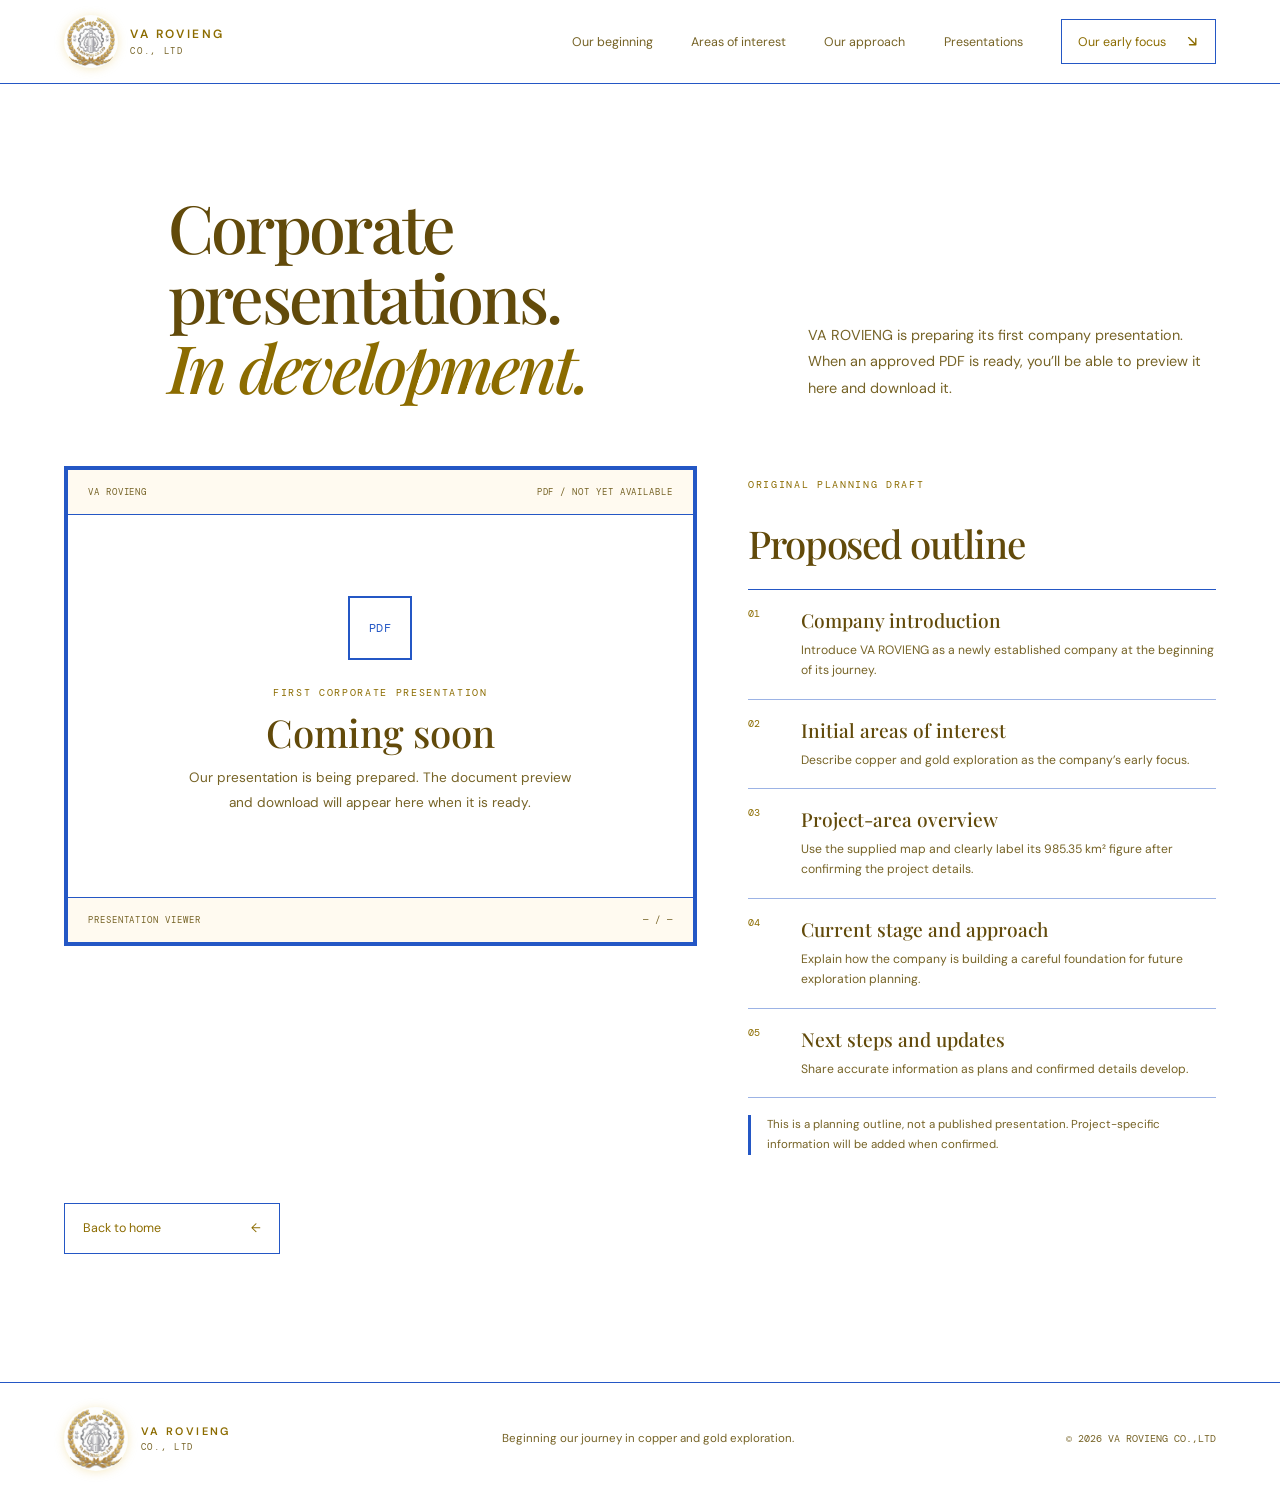
==== presentations.html @ f4a792e7 "Add files via upload" ====
<!doctype html>
<html lang="en">
  <head>
    <meta charset="UTF-8" />
    <meta name="viewport" content="width=device-width, initial-scale=1" />
    <meta
      name="description"
      content="VA ROVIENG is preparing its first corporate presentation. Explore the original draft outline and return for the PDF when it is ready."
    />
    <meta name="theme-color" content="#ffffff" />
    <meta name="apple-mobile-web-app-capable" content="yes" />
    <meta name="apple-mobile-web-app-title" content="VA ROVIENG" />
    <title>Corporate Presentations — VA ROVIENG</title>
    <link rel="manifest" href="manifest.webmanifest" />
    <link rel="apple-touch-icon" sizes="180x180" href="images/va-rovieng-icon-180.png" />
    <link rel="icon" type="image/png" sizes="48x48" href="images/va-rovieng-favicon-48.png" />
    <link rel="icon" type="image/png" sizes="192x192" href="images/va-rovieng-icon-192.png" />
    <link rel="preconnect" href="https://fonts.googleapis.com" />
    <link rel="preconnect" href="https://fonts.gstatic.com" crossorigin />
    <link
      href="https://fonts.googleapis.com/css2?family=DM+Mono:wght@400;500&family=DM+Sans:wght@400;500;600;700&family=Playfair+Display:wght@500;600&display=swap"
      rel="stylesheet"
    />
    <link rel="stylesheet" href="styles.css" />
    <script src="script.js" defer></script>
  </head>
  <body>
    <a class="skip-link" href="#main">Skip to content</a>

    <header class="site-header">
      <div class="brand">
        <button class="brand-logo-trigger" type="button" aria-label="View VA ROVIENG logo full size">
          <img class="brand-logo" src="images/va-rovieng-logo-cropped.png" alt="" />
        </button>
        <a class="brand-copy" href="index.html#top" aria-label="VA ROVIENG home">
          <strong>VA ROVIENG</strong>
          <span>CO., LTD</span>
        </a>
      </div>

      <button
        class="menu-toggle"
        type="button"
        aria-expanded="false"
        aria-controls="primary-nav"
        aria-label="Open navigation menu"
      >
        <span></span>
        <span></span>
      </button>

      <nav class="primary-nav" id="primary-nav" aria-label="Main navigation">
        <a href="index.html#overview">Our beginning</a>
        <a href="index.html#focus">Areas of interest</a>
        <a href="index.html#approach">Our approach</a>
        <a href="presentations.html" aria-current="page">Presentations</a>
        <a class="nav-cta" href="index.html#project">
          Our early focus
          <svg class="icon-arrow icon-arrow-down-right" viewBox="0 0 16 16" aria-hidden="true" focusable="false">
            <path d="M4 4 12 12M5 12H12V5" />
          </svg>
        </a>
      </nav>
    </header>

    <main id="main">
      <section class="presentation-page section-wrap" id="top" aria-labelledby="presentation-title">
        <div class="presentation-heading">
          <h1 id="presentation-title">Corporate presentations.<br /><em>In development.</em></h1>
          <p>
            VA ROVIENG is preparing its first company presentation. When an
            approved PDF is ready, you’ll be able to preview it here and
            download it.
          </p>
        </div>

        <div class="presentation-grid">
          <section class="presentation-viewer" aria-labelledby="viewer-title">
            <div class="presentation-viewer-bar">
              <span>VA ROVIENG</span>
              <span>PDF / Not yet available</span>
            </div>
            <div class="presentation-viewer-placeholder">
              <span class="presentation-file-icon" aria-hidden="true">PDF</span>
              <p class="eyebrow">First corporate presentation</p>
              <h2 id="viewer-title">Coming soon</h2>
              <p>
                Our presentation is being prepared. The document preview and
                download will appear here when it is ready.
              </p>
            </div>
            <div class="presentation-viewer-footer" aria-hidden="true">
              <span>Presentation viewer</span>
              <span>— / —</span>
            </div>
          </section>

          <section class="presentation-outline" aria-labelledby="outline-title">
            <p class="eyebrow">Original planning draft</p>
            <h2 id="outline-title">Proposed outline</h2>
            <ol class="presentation-outline-list">
              <li>
                <span aria-hidden="true">01</span>
                <div>
                  <h3>Company introduction</h3>
                  <p>Introduce VA ROVIENG as a newly established company at the beginning of its journey.</p>
                </div>
              </li>
              <li>
                <span aria-hidden="true">02</span>
                <div>
                  <h3>Initial areas of interest</h3>
                  <p>Describe copper and gold exploration as the company’s early focus.</p>
                </div>
              </li>
              <li>
                <span aria-hidden="true">03</span>
                <div>
                  <h3>Project-area overview</h3>
                  <p>Use the supplied map and clearly label its 985.35 km² figure after confirming the project details.</p>
                </div>
              </li>
              <li>
                <span aria-hidden="true">04</span>
                <div>
                  <h3>Current stage and approach</h3>
                  <p>Explain how the company is building a careful foundation for future exploration planning.</p>
                </div>
              </li>
              <li>
                <span aria-hidden="true">05</span>
                <div>
                  <h3>Next steps and updates</h3>
                  <p>Share accurate information as plans and confirmed details develop.</p>
                </div>
              </li>
            </ol>
            <p class="presentation-outline-note">
              This is a planning outline, not a published presentation. Project-specific information will be added when confirmed.
            </p>
          </section>
        </div>

        <a class="button button-outline presentation-back-link" href="index.html#top">
          Back to home <span aria-hidden="true">←</span>
        </a>
      </section>
    </main>

    <dialog class="photo-dialog" aria-labelledby="photo-dialog-caption">
      <button class="photo-dialog-close" type="button" aria-label="Close photo viewer">×</button>
      <figure>
        <img id="photo-dialog-image" alt="" />
        <figcaption id="photo-dialog-caption"></figcaption>
      </figure>
    </dialog>

    <footer class="site-footer">
      <div class="brand footer-brand">
        <button class="brand-logo-trigger" type="button" aria-label="View VA ROVIENG logo full size">
          <img class="brand-logo" src="images/va-rovieng-logo-cropped.png" alt="" />
        </button>
        <a class="brand-copy" href="index.html#top" aria-label="VA ROVIENG home">
          <strong>VA ROVIENG</strong>
          <span>CO., LTD</span>
        </a>
      </div>
      <p>Beginning our journey in copper and gold exploration.</p>
      <span class="footer-copy">© <span id="current-year"></span> VA ROVIENG CO.,LTD</span>
    </footer>
  </body>
</html>
---- styles.css ----
:root {
  color-scheme: light;
  --ink: #ffffff;
  --ink-soft: #fffaf0;
  --panel: #fffdf7;
  --blue: #2457c5;
  --line: var(--blue);
  --muted: #766326;
  --paper: #624a0a;
  --gold: #d6ad16;
  --gold-hover: #edc83b;
  --gold-text: #8c6c00;
  --gold-deep: #4f3a00;
  --gold-light: var(--gold-text);
  --serif: "Playfair Display", Georgia, serif;
  --sans: "DM Sans", Arial, sans-serif;
  --mono: "DM Mono", monospace;
}

* {
  box-sizing: border-box;
}

html {
  scroll-behavior: smooth;
  scroll-padding-top: 6rem;
}

body {
  margin: 0;
  background: var(--ink);
  color: var(--paper);
  font-family: var(--sans);
  -webkit-font-smoothing: antialiased;
}

body.menu-open {
  overflow: hidden;
}

a {
  color: inherit;
  text-decoration: none;
}

.icon-arrow {
  display: block;
  width: 0.9rem;
  height: 0.9rem;
  flex: none;
  fill: none;
  stroke: currentColor;
  stroke-linecap: round;
  stroke-linejoin: round;
  stroke-width: 1.5;
}

button {
  font: inherit;
}

.skip-link {
  position: fixed;
  z-index: 20;
  top: 0.75rem;
  left: 0.75rem;
  padding: 0.75rem 1rem;
  transform: translateY(-160%);
  background: var(--gold);
  color: var(--gold-deep);
}

.skip-link:focus {
  transform: translateY(0);
}

.site-header {
  position: absolute;
  z-index: 10;
  inset: 0 0 auto;
  display: flex;
  min-height: 5.25rem;
  align-items: center;
  justify-content: space-between;
  padding: 0 5vw;
  border-bottom: 1px solid var(--line);
  background: rgba(255, 255, 255, 0.84);
}

.brand {
  display: inline-flex;
  align-items: center;
  gap: 0.8rem;
}

.brand-logo-trigger {
  display: grid;
  flex: none;
  min-width: 2.75rem;
  min-height: 2.75rem;
  place-items: center;
  padding: 0;
  border: 0;
  background: transparent;
  cursor: zoom-in;
  line-height: 0;
}

.brand-logo-trigger:focus-visible {
  outline: 1px solid var(--blue);
  outline-offset: 3px;
}

.brand-logo {
  display: block;
  width: 3.35rem;
  height: 3.35rem;
  flex: none;
  border-radius: 50%;
  object-fit: contain;
  filter: drop-shadow(0 1px 5px rgba(214, 173, 22, 0.25));
  transition: transform 220ms cubic-bezier(0.2, 0.8, 0.2, 1), filter 220ms ease;
}

.brand-logo-trigger:focus-visible .brand-logo {
  transform: translateY(-0.25rem) scale(1.1);
  filter: drop-shadow(0 6px 12px rgba(214, 173, 22, 0.35)) brightness(1.05);
}

.brand-logo-trigger:active .brand-logo {
  transform: translateY(0) scale(0.97);
}

.brand-copy {
  display: grid;
  gap: 0.15rem;
  letter-spacing: 0.15em;
  text-shadow: 0 1px 4px rgba(255, 255, 255, 0.9);
  transition: color 180ms ease;
}

.brand-copy:focus-visible {
  color: var(--gold-text);
}

.brand-copy strong {
  display: inline-block;
  color: var(--gold-text);
  font-size: 0.75rem;
  font-weight: 600;
}

.site-header .brand-copy strong {
  transform-origin: left center;
  transition: transform 180ms ease, text-shadow 180ms ease;
}

.site-header .brand-copy:focus-visible strong {
  transform: translateY(-4px) scale(1.08);
  text-shadow: 0 2px 8px rgba(214, 173, 22, 0.55);
}

.brand-copy > span {
  color: var(--muted);
  font-family: var(--mono);
  font-size: 0.58rem;
  letter-spacing: 0.18em;
}

.primary-nav {
  display: flex;
  align-items: center;
  gap: clamp(1.25rem, 3vw, 3rem);
  color: var(--muted);
  font-size: 0.78rem;
  text-shadow: 0 1px 4px rgba(255, 255, 255, 0.9);
}

.primary-nav > a:not(.nav-cta) {
  transition: color 180ms ease;
}

.primary-nav > a:not(.nav-cta):focus-visible {
  color: var(--gold-text);
}

.nav-cta {
  display: inline-flex;
  align-items: center;
  gap: 1.15rem;
  padding: 0.82rem 1rem;
  border: 1px solid var(--blue);
  color: var(--gold-light);
  transition: background 180ms ease, color 180ms ease;
}

.nav-cta:focus-visible {
  background: var(--gold);
  color: var(--gold-deep);
}

.menu-toggle {
  display: none;
}

.hero {
  position: relative;
  isolation: isolate;
  display: flex;
  min-height: 100vh;
  min-height: min(52rem, 100vh);
  min-height: min(52rem, 100svh);
  align-items: center;
  overflow: hidden;
  padding: 9rem 11vw 7rem;
  background: var(--ink);
}

.hero-slides {
  position: absolute;
  z-index: 0;
  inset: 0;
}

.hero-photo-trigger {
  display: block;
  width: 100%;
  height: 100%;
  padding: 0;
  border: 0;
  background: transparent;
  color: inherit;
  cursor: zoom-in;
  font: inherit;
  text-align: inherit;
}

.photo-viewer-hint {
  position: absolute;
  top: 6.6rem;
  right: 5vw;
  display: inline-flex;
  align-items: center;
  gap: 0.9rem;
  padding: 0.7rem 0.85rem;
  border: 1px solid var(--blue);
  background: rgba(255, 255, 255, 0.88);
  color: var(--paper);
  font-size: 0.68rem;
  backdrop-filter: blur(8px);
}

.photo-viewer-hint .icon-arrow {
  color: var(--gold-text);
}

.hero-slide {
  position: absolute;
  inset: 0;
  width: 100%;
  height: 100%;
  object-fit: cover;
  object-position: center 52%;
  filter: brightness(0.76);
  opacity: 0;
  transition: opacity 1.2s ease;
}

.hero-slide.is-active {
  opacity: 1;
}

.hero::before {
  display: none;
}

.hero::after {
  position: absolute;
  z-index: 3;
  right: -5vw;
  bottom: -5.2rem;
  left: -5vw;
  height: 6rem;
  transform: rotate(-1.6deg);
  background: var(--gold);
  content: "";
}

.hero-content,
.hero-caption {
  position: relative;
  z-index: 2;
}

.hero-content {
  max-width: 46rem;
}

.photo-dialog {
  max-width: calc(100vw - 2rem);
  max-height: calc(100vh - 2rem);
  max-height: calc(100dvh - 2rem);
  margin: auto;
  padding: 3.5rem 1rem 1rem;
  overflow: auto;
  border: 1px solid var(--line);
  background: var(--ink);
  color: var(--paper);
}

.photo-dialog::backdrop {
  background: rgba(255, 255, 255, 0.92);
  backdrop-filter: blur(8px);
}

.photo-dialog figure {
  display: grid;
  justify-items: center;
  gap: 0.8rem;
  margin: 0;
}

.photo-dialog img {
  display: block;
  width: auto;
  height: auto;
  max-width: min(86vw, 75rem);
  max-height: calc(100vh - 8rem);
  max-height: calc(100dvh - 8rem);
  object-fit: contain;
}

.photo-dialog figcaption {
  color: var(--muted);
  font-size: 0.78rem;
  text-align: center;
}

.photo-dialog-close {
  position: absolute;
  top: 0.6rem;
  right: 0.6rem;
  display: grid;
  width: 2.75rem;
  height: 2.75rem;
  place-items: center;
  border: 1px solid var(--line);
  background: var(--panel);
  color: var(--paper);
  cursor: pointer;
  font-size: 1.4rem;
}

.photo-dialog-close:focus-visible {
  border-color: var(--blue);
  color: var(--gold-text);
}

.eyebrow,
.data-label {
  color: var(--gold-text);
  font-family: var(--mono);
  font-size: 0.65rem;
  letter-spacing: 0.16em;
  text-transform: uppercase;
}

.eyebrow {
  display: inline-flex;
  align-items: center;
  gap: 0.75rem;
}

h1,
h2,
h3,
p {
  margin-top: 0;
}

.hero h1 {
  margin: 0 0 1.35rem;
  font-family: var(--serif);
  font-size: clamp(3.55rem, 7vw, 7.25rem);
  font-weight: 500;
  letter-spacing: -0.055em;
  line-height: 0.99;
}

h1 em,
h2 em {
  color: var(--gold-text);
  font-weight: 500;
}

.hero-summary {
  max-width: 27rem;
  margin-bottom: 2rem;
  color: var(--muted);
  font-size: 0.98rem;
  line-height: 1.8;
}

.button {
  display: inline-flex;
  min-height: 3.2rem;
  align-items: center;
  justify-content: space-between;
  gap: 2.4rem;
  padding: 0.9rem 1.15rem;
  font-size: 0.78rem;
  transition: background 180ms ease, color 180ms ease, border-color 180ms ease;
}

.button-gold {
  background: var(--gold);
  color: var(--gold-deep);
}

.button-gold:focus-visible {
  background: var(--gold-hover);
}

.hero-caption {
  position: absolute;
  right: 5vw;
  bottom: 6rem;
  display: flex;
  align-items: center;
  gap: 0.85rem;
  padding: 0.55rem 0.75rem;
  border: 1px solid var(--blue);
  background: rgba(255, 255, 255, 0.6);
  color: var(--paper);
  font-size: 0.73rem;
}

.caption-rule {
  width: 2.6rem;
  height: 1px;
  background: var(--gold);
}

.project-strip {
  position: relative;
  z-index: 4;
  display: grid;
  grid-template-columns: 1.05fr repeat(3, 1fr);
  margin: -1px 5vw 0;
  border: 1px solid rgba(36, 87, 197, 0.45);
}

.strip-heading,
.strip-item {
  display: flex;
  min-height: 7.4rem;
  flex-direction: column;
  justify-content: center;
  gap: 0.8rem;
  padding: 1.25rem 2rem;
  border-right: 1px solid rgba(36, 87, 197, 0.45);
}

.strip-heading {
  padding-left: 1.5rem;
}

.strip-heading .eyebrow {
  font-size: 0.6rem;
}

.strip-note {
  color: var(--muted);
  font-size: 0.75rem;
}

.strip-item:last-child {
  border-right: 0;
}

.data-label {
  color: var(--muted);
  font-size: 0.57rem;
}

.strip-item strong {
  font-size: clamp(0.82rem, 1.2vw, 1.05rem);
  font-weight: 500;
}

.strip-item i {
  color: var(--gold-text);
  font-style: normal;
}

.section-wrap {
  width: min(100% - 10vw, 82rem);
  margin-inline: auto;
}

.overview {
  padding-top: 9rem;
  padding-bottom: 9rem;
}

.overview-grid,
.approach-grid {
  display: grid;
  grid-template-columns: 1.05fr 0.8fr;
  gap: 10%;
  align-items: start;
  margin: 0 0 4.5rem 9%;
}

.overview h2,
.focus-heading h2,
.approach h2 {
  margin-bottom: 0;
  font-family: var(--serif);
  font-size: clamp(2.4rem, 4.2vw, 4.15rem);
  font-weight: 500;
  letter-spacing: -0.035em;
  line-height: 1.15;
}

.overview-copy {
  max-width: 32rem;
  padding-top: 0.45rem;
}

.overview-copy p,
.approach-copy p,
.focus-heading > p {
  color: var(--muted);
  font-size: 0.9rem;
  line-height: 1.85;
}

.overview-copy .lead {
  color: var(--paper);
  font-family: var(--serif);
  font-size: 1.38rem;
  line-height: 1.55;
}

.text-link {
  display: inline-flex;
  align-items: center;
  gap: 1rem;
  margin-top: 0.8rem;
  padding-bottom: 0.55rem;
  border-bottom: 1px solid var(--blue);
  color: var(--gold-light);
  font-size: 0.78rem;
}

.text-link:focus-visible {
  border-color: var(--blue);
}

.overview-visual {
  position: relative;
  overflow: hidden;
  margin: 0;
  border: 0;
  background: var(--panel);
}

.project-map {
  display: block;
  width: 100%;
  height: auto;
}

.map-area-label {
  display: flex;
  align-items: center;
  justify-content: space-between;
  gap: 1rem;
  padding: 0.7rem 0.9rem;
  border: 0;
  background: var(--ink-soft);
}

.map-area-label span {
  color: var(--muted);
  font-family: var(--mono);
  font-size: 0.57rem;
  letter-spacing: 0.12em;
  text-transform: uppercase;
}

.map-area-label strong {
  color: var(--gold-text);
  font-size: clamp(0.9rem, 1.5vw, 1.15rem);
  font-weight: 600;
}

.focus-section {
  position: relative;
  overflow: hidden;
  padding: 7.5rem 0 8.5rem;
  background: var(--ink-soft);
  color: var(--paper);
}

.focus-section::before {
  position: absolute;
  top: -9rem;
  right: -9rem;
  width: 33rem;
  aspect-ratio: 1;
  border: 1px solid var(--blue);
  border-radius: 50%;
  box-shadow: 0 0 0 3rem rgba(36, 87, 197, 0.035), 0 0 0 6rem rgba(36, 87, 197, 0.02);
  content: "";
}

.focus-heading {
  display: flex;
  align-items: end;
  justify-content: space-between;
  gap: 3rem;
  margin: 0 0 3.5rem 9%;
}

.focus-heading h2,
.approach h2 {
  flex: 1;
}

.focus-heading h2 em {
  color: var(--gold-text);
}

.focus-heading > p {
  max-width: 22rem;
  margin-bottom: 0.45rem;
  color: var(--muted);
}

.metal-grid {
  display: grid;
  grid-template-columns: 1fr 1fr;
  gap: 1rem;
  margin-left: 9%;
}

.metal-card {
  position: relative;
  display: grid;
  min-height: 15rem;
  grid-template-columns: 5.5rem 1fr;
  align-items: center;
  gap: 1.25rem;
  padding: 2rem;
  border: 1px solid var(--blue);
  background: rgba(255, 255, 255, 0.82);
  transition: transform 200ms ease, background 200ms ease;
}

.metal-symbol {
  display: grid;
  width: 5rem;
  height: 5rem;
  place-items: center;
  border: 1px solid var(--blue);
  border-radius: 50%;
  font-family: var(--serif);
  font-size: 1.6rem;
}

.metal-photo-trigger {
  position: relative;
  display: block;
  width: 5rem;
  height: 5rem;
  flex: none;
  padding: 0;
  border: 0;
  border-radius: 50%;
  background: transparent;
  color: inherit;
  cursor: zoom-in;
  line-height: 0;
}

.metal-photo-trigger:focus-visible {
  outline: 2px solid var(--blue);
  outline-offset: 4px;
}

.metal-photo {
  position: relative;
  object-fit: cover;
  transform-origin: center;
  transition: transform 180ms ease, box-shadow 180ms ease;
}

.metal-photo-trigger:focus-visible .metal-photo {
  z-index: 1;
  transform: translateY(-5px) scale(1.12);
  box-shadow: 0 6px 16px rgba(214, 173, 22, 0.4);
}

.metal-photo-zoom {
  position: absolute;
  z-index: 2;
  right: -0.15rem;
  bottom: -0.15rem;
  display: grid;
  width: 1.4rem;
  height: 1.4rem;
  place-items: center;
  border: 1px solid var(--blue);
  border-radius: 50%;
  background: var(--ink);
  color: var(--blue);
  font-size: 0.75rem;
  line-height: 1;
}

.metal-photo-zoom .icon-arrow {
  width: 0.75rem;
  height: 0.75rem;
}

.metal-gold .metal-symbol {
  border-color: var(--blue);
  color: var(--gold-text);
}

.metal-card .data-label {
  color: var(--muted);
}

.metal-card h3 {
  margin: 0.55rem 0 0.35rem;
  font-family: var(--serif);
  font-size: 2rem;
  font-weight: 500;
}

.metal-card p {
  margin-bottom: 0;
  color: var(--muted);
  font-size: 0.8rem;
}

.approach {
  padding-top: 8rem;
  padding-bottom: 9rem;
}

.approach-grid {
  margin-bottom: 0;
}

.approach-copy {
  max-width: 32rem;
}

.approach-note {
  display: flex;
  align-items: center;
  gap: 0.9rem;
  margin-top: 2rem;
  padding-top: 1.2rem;
  border-top: 1px solid var(--line);
  color: var(--paper);
  font-size: 0.78rem;
}

.note-icon {
  display: grid;
  width: 2rem;
  height: 2rem;
  place-items: center;
  border: 1px solid var(--blue);
  border-radius: 50%;
  color: var(--gold-text);
}

.presentation-page {
  padding-top: 9rem;
  padding-bottom: 8rem;
}

.presentation-heading {
  display: grid;
  grid-template-columns: 1.05fr 0.8fr;
  align-items: end;
  gap: 10%;
  margin: 3rem 0 4rem 9%;
}

.presentation-heading h1 {
  margin-bottom: 0;
  font-family: var(--serif);
  font-size: clamp(2.8rem, 5.2vw, 5rem);
  font-weight: 500;
  letter-spacing: -0.04em;
  line-height: 1.05;
}

.presentation-heading > p {
  max-width: 32rem;
  margin-bottom: 0;
  color: var(--muted);
  font-size: 0.9rem;
  line-height: 1.85;
}

.presentation-grid {
  display: grid;
  grid-template-columns: minmax(0, 1.15fr) minmax(17rem, 0.85fr);
  align-items: start;
  gap: clamp(2rem, 4vw, 4rem);
}

.presentation-viewer {
  display: flex;
  min-height: 30rem;
  flex-direction: column;
  margin: 0;
  border: 4px solid var(--blue);
  background: var(--ink-soft);
}

.presentation-viewer-bar,
.presentation-viewer-footer {
  display: flex;
  justify-content: space-between;
  gap: 1rem;
  padding: 1rem 1.25rem;
  color: var(--muted);
  font-family: var(--mono);
  font-size: 0.58rem;
  letter-spacing: 0.1em;
  text-transform: uppercase;
}

.presentation-viewer-bar {
  border-bottom: 1px solid var(--blue);
}

.presentation-viewer-footer {
  border-top: 1px solid var(--blue);
}

.presentation-viewer-placeholder {
  display: grid;
  flex: 1;
  align-content: center;
  justify-items: center;
  padding: 3rem 2rem;
  background: var(--ink);
  text-align: center;
}

.presentation-file-icon {
  display: grid;
  width: 4rem;
  height: 4rem;
  place-items: center;
  margin-bottom: 1.6rem;
  border: 2px solid var(--blue);
  color: var(--blue);
  font-family: var(--mono);
  font-size: 0.75rem;
  letter-spacing: 0.08em;
}

.presentation-viewer-placeholder .eyebrow {
  margin-bottom: 0.8rem;
}

.presentation-viewer-placeholder h2 {
  margin-bottom: 0.8rem;
  font-family: var(--serif);
  font-size: clamp(2.2rem, 3vw, 3rem);
  font-weight: 500;
  line-height: 1.1;
}

.presentation-viewer-placeholder > p:last-child {
  max-width: 24rem;
  margin-bottom: 0;
  color: var(--muted);
  font-size: 0.85rem;
  line-height: 1.8;
}

.presentation-outline {
  padding-top: 0.4rem;
}

.presentation-outline > h2 {
  margin: 1rem 0 1.2rem;
  font-family: var(--serif);
  font-size: clamp(1.9rem, 3vw, 2.7rem);
  font-weight: 500;
  letter-spacing: -0.03em;
}

.presentation-outline-list {
  margin: 0;
  padding: 0;
  border-top: 1px solid var(--line);
  list-style: none;
}

.presentation-outline-list li {
  display: grid;
  grid-template-columns: 2.3rem 1fr;
  gap: 1rem;
  padding: 1.1rem 0;
  border-bottom: 1px solid rgba(36, 87, 197, 0.45);
}

.presentation-outline-list li > span {
  color: var(--gold-text);
  font-family: var(--mono);
  font-size: 0.65rem;
}

.presentation-outline-list h3 {
  margin: 0 0 0.4rem;
  font-family: var(--serif);
  font-size: 1.2rem;
  font-weight: 500;
}

.presentation-outline-list p {
  margin: 0;
  color: var(--muted);
  font-size: 0.76rem;
  line-height: 1.7;
}

.presentation-outline-note {
  margin: 1.1rem 0 0;
  padding-left: 1rem;
  border-left: 3px solid var(--blue);
  color: var(--muted);
  font-size: 0.72rem;
  line-height: 1.7;
}

.presentation-back-link {
  margin-top: 3rem;
}

.closing {
  position: relative;
  display: flex;
  min-height: 27rem;
  align-items: center;
  overflow: hidden;
  padding: 5rem 11vw;
  background: var(--ink-soft);
}

.closing::before {
  position: absolute;
  inset: 0;
  background: linear-gradient(90deg, rgba(255, 255, 255, 0.4), #fffaf0 78%);
  content: "";
}

.closing-pattern {
  position: absolute;
  top: -30%;
  left: -6%;
  width: 57%;
  height: 155%;
  border: 1px solid var(--blue);
  border-radius: 50%;
  background: repeating-radial-gradient(ellipse at 52% 50%, transparent 0 23px, rgba(36, 87, 197, 0.14) 24px, transparent 25px 42px);
}

.closing-content {
  position: relative;
  z-index: 1;
}

.closing h2 {
  margin: 1.3rem 0 1.7rem;
  font-family: var(--serif);
  font-size: clamp(2.8rem, 5vw, 5rem);
  font-weight: 500;
  letter-spacing: -0.04em;
  line-height: 1.05;
}

.closing h2 em {
  color: var(--gold-text);
}

.button-outline {
  min-width: 13.5rem;
  border: 1px solid var(--blue);
  color: var(--gold-light);
}

.button-outline:focus-visible {
  background: var(--gold);
  color: var(--gold-deep);
}

.closing-side-label {
  position: absolute;
  right: 5vw;
  bottom: 2.5rem;
  color: var(--muted);
  font-family: var(--mono);
  font-size: 0.58rem;
  letter-spacing: 0.12em;
  writing-mode: vertical-rl;
}

.site-footer {
  display: flex;
  min-height: 7rem;
  align-items: center;
  justify-content: space-between;
  gap: 1.5rem;
  padding: 1.5rem 5vw;
  border-top: 1px solid var(--line);
}

.footer-brand .brand-logo {
  width: 4rem;
  height: 4rem;
}

.footer-brand .brand-copy strong {
  font-size: 0.68rem;
}

.site-footer p,
.footer-copy {
  margin: 0;
  color: var(--muted);
  font-size: 0.72rem;
}

.footer-copy {
  font-family: var(--mono);
  font-size: 0.62rem;
}

@media (max-width: 900px) {
  .site-header {
    min-height: 4.6rem;
    padding-inline: 5vw;
  }

  .brand-logo {
    width: 3rem;
    height: 3rem;
  }

  .menu-toggle {
    position: relative;
    z-index: 2;
    display: grid;
    width: 2.8rem;
    height: 2.8rem;
    align-content: center;
    justify-items: center;
    gap: 0.4rem;
    border: 1px solid var(--line);
    background: transparent;
    color: var(--paper);
    cursor: pointer;
  }

  .menu-toggle span {
    width: 1rem;
    height: 1px;
    background: currentColor;
    transition: transform 180ms ease;
  }

  .menu-toggle[aria-expanded="true"] span:first-child {
    transform: translateY(0.22rem) rotate(45deg);
  }

  .menu-toggle[aria-expanded="true"] span:last-child {
    transform: translateY(-0.22rem) rotate(-45deg);
  }

  .primary-nav {
    position: fixed;
    inset: 0;
    display: flex;
    align-items: stretch;
    justify-content: center;
    flex-direction: column;
    gap: 0;
    padding: 6rem 9vw 3rem;
    background: rgba(255, 255, 255, 0.98);
    font-family: var(--serif);
    font-size: 1.8rem;
    opacity: 0;
    pointer-events: none;
    transform: translateY(-0.5rem);
    visibility: hidden;
    transition: opacity 180ms ease, transform 180ms ease, visibility 180ms ease;
  }

  .primary-nav.is-open {
    opacity: 1;
    pointer-events: auto;
    transform: translateY(0);
    visibility: visible;
  }

  .primary-nav > a:not(.nav-cta) {
    padding: 1rem 0;
    border-bottom: 1px solid var(--line);
  }

  .nav-cta {
    align-self: flex-start;
    margin-top: 2rem;
    font-family: var(--sans);
    font-size: 0.82rem;
  }

  .hero {
    min-height: 47rem;
    flex-direction: column;
    align-items: flex-start;
    padding: 8rem 8vw 6rem;
  }

  .hero-content {
    width: 100%;
  }

  .photo-viewer-hint {
    top: 5.7rem;
    right: 8vw;
  }

  .hero h1 {
    font-size: clamp(3.35rem, 10vw, 5.5rem);
  }

  .hero-caption {
    position: relative;
    right: auto;
    bottom: auto;
    left: auto;
    max-width: 100%;
    margin-top: 2rem;
  }

  .project-strip {
    grid-template-columns: repeat(3, 1fr);
    margin-inline: 0;
  }

  .strip-heading {
    display: none;
  }

  .strip-item {
    min-height: 6.4rem;
    padding: 1rem 1.2rem;
  }

  .section-wrap {
    width: 84%;
  }

  .overview,
  .approach {
    padding-block: 6rem;
  }

  .overview-grid,
  .approach-grid {
    grid-template-columns: 1fr;
    gap: 2rem;
    margin-left: 0;
  }

  .presentation-heading,
  .presentation-grid {
    grid-template-columns: 1fr;
    gap: 2rem;
  }

  .presentation-heading {
    margin-left: 0;
  }

  .presentation-viewer {
    min-height: 26rem;
  }

  .overview-grid {
    margin-bottom: 3rem;
  }

  .overview-copy,
  .approach-copy {
    max-width: 38rem;
  }

  .focus-section {
    padding-block: 6rem;
  }

  .focus-heading {
    align-items: flex-start;
    flex-direction: column;
    gap: 1.3rem;
    margin-left: 0;
  }

  .focus-heading > p {
    max-width: 32rem;
  }

  .metal-grid {
    margin-left: 0;
  }

  .metal-card {
    grid-template-columns: 1fr;
    gap: 1.2rem;
    padding: 1.5rem;
  }
}

@media (max-width: 520px) {
  .brand-logo {
    width: 2.65rem;
    height: 2.65rem;
  }

  .brand-copy {
    gap: 0.12rem;
  }

  .brand-copy strong {
    font-size: 0.68rem;
  }

  .hero {
    min-height: 44rem;
    padding-inline: 7vw;
  }

  .photo-dialog {
    padding: 3.25rem 0.75rem 0.75rem;
  }

  .hero h1 {
    font-size: clamp(3.1rem, 14vw, 4.2rem);
  }

  .hero-summary {
    max-width: 22rem;
    font-size: 0.9rem;
  }

  .hero-caption {
    max-width: 80%;
    font-size: 0.65rem;
  }

  .project-strip {
    grid-template-columns: 1fr;
    padding: 0 7vw;
  }

  .strip-item {
    min-height: 5.2rem;
    padding-inline: 0;
    border-right: 0;
    border-bottom: 1px solid var(--line);
  }

  .strip-item:last-child {
    border-bottom: 0;
  }

  .section-wrap {
    width: 86%;
  }

  .overview h2,
  .focus-heading h2,
  .approach h2 {
    font-size: 2.55rem;
  }

  .presentation-page {
    padding-top: 7.5rem;
    padding-bottom: 5rem;
  }

  .presentation-viewer {
    min-height: 24rem;
  }

  .presentation-viewer-bar,
  .presentation-viewer-footer {
    padding-inline: 0.75rem;
    font-size: 0.5rem;
  }

  .map-area-label {
    padding: 0.55rem 0.7rem;
  }

  .metal-grid {
    grid-template-columns: 1fr;
  }

  .metal-card {
    min-height: 13rem;
    grid-template-columns: 4rem 1fr;
    align-items: center;
  }

  .metal-symbol {
    width: 3.7rem;
    height: 3.7rem;
    font-size: 1.25rem;
  }

  .metal-photo-trigger {
    width: 3.7rem;
    height: 3.7rem;
  }

  .metal-card h3 {
    font-size: 1.7rem;
  }

  .closing {
    min-height: 24rem;
    padding: 4rem 7vw;
  }

  .closing-pattern {
    left: -40%;
    width: 85%;
  }

  .closing-side-label {
    right: 1.5rem;
    font-size: 0.5rem;
  }

  .site-footer {
    align-items: flex-start;
    flex-direction: column;
    gap: 1rem;
    padding: 1.7rem 7vw;
  }
}

@media (max-width: 900px) and (max-height: 500px) {
  .primary-nav {
    justify-content: flex-start;
    overflow-y: auto;
    padding-top: 5.25rem;
    padding-bottom: 1.5rem;
  }
}

@media (prefers-reduced-motion: reduce) {
  *,
  *::before,
  *::after {
    scroll-behavior: auto !important;
    transition-duration: 0.01ms !important;
  }

  .hero-slide {
    transition: none;
  }

}

@media (hover: hover) {
  .brand-logo-trigger:hover .brand-logo {
    transform: translateY(-0.25rem) scale(1.1);
    filter: drop-shadow(0 6px 12px rgba(214, 173, 22, 0.35)) brightness(1.05);
  }

  .brand-copy:hover {
    color: var(--gold-text);
  }

  .site-header .brand-copy:hover strong {
    transform: translateY(-4px) scale(1.08);
    text-shadow: 0 2px 8px rgba(214, 173, 22, 0.55);
  }

  .primary-nav > a:not(.nav-cta):hover {
    color: var(--gold-text);
  }

  .nav-cta:hover {
    background: var(--gold);
    color: var(--gold-deep);
  }

  .photo-dialog-close:hover {
    border-color: var(--blue);
    color: var(--gold-text);
  }

  .button-gold:hover {
    background: var(--gold-hover);
  }

  .text-link:hover {
    border-color: var(--blue);
  }

  .metal-card:hover {
    transform: translateY(-4px);
    background: rgba(255, 255, 255, 0.98);
  }

  .metal-photo-trigger:hover .metal-photo {
    z-index: 1;
    transform: translateY(-5px) scale(1.12);
    box-shadow: 0 6px 16px rgba(214, 173, 22, 0.4);
  }

  .button-outline:hover {
    background: var(--gold);
    color: var(--gold-deep);
  }
}

@media (prefers-reduced-motion: reduce) {
  .brand-logo-trigger:hover .brand-logo,
  .brand-logo-trigger:focus-visible .brand-logo,
  .brand-logo-trigger:active .brand-logo,
  .site-header .brand-copy:hover strong,
  .site-header .brand-copy:focus-visible strong,
  .metal-card:hover,
  .metal-photo-trigger:hover .metal-photo,
  .metal-photo-trigger:focus-visible .metal-photo {
    transform: none;
  }
}
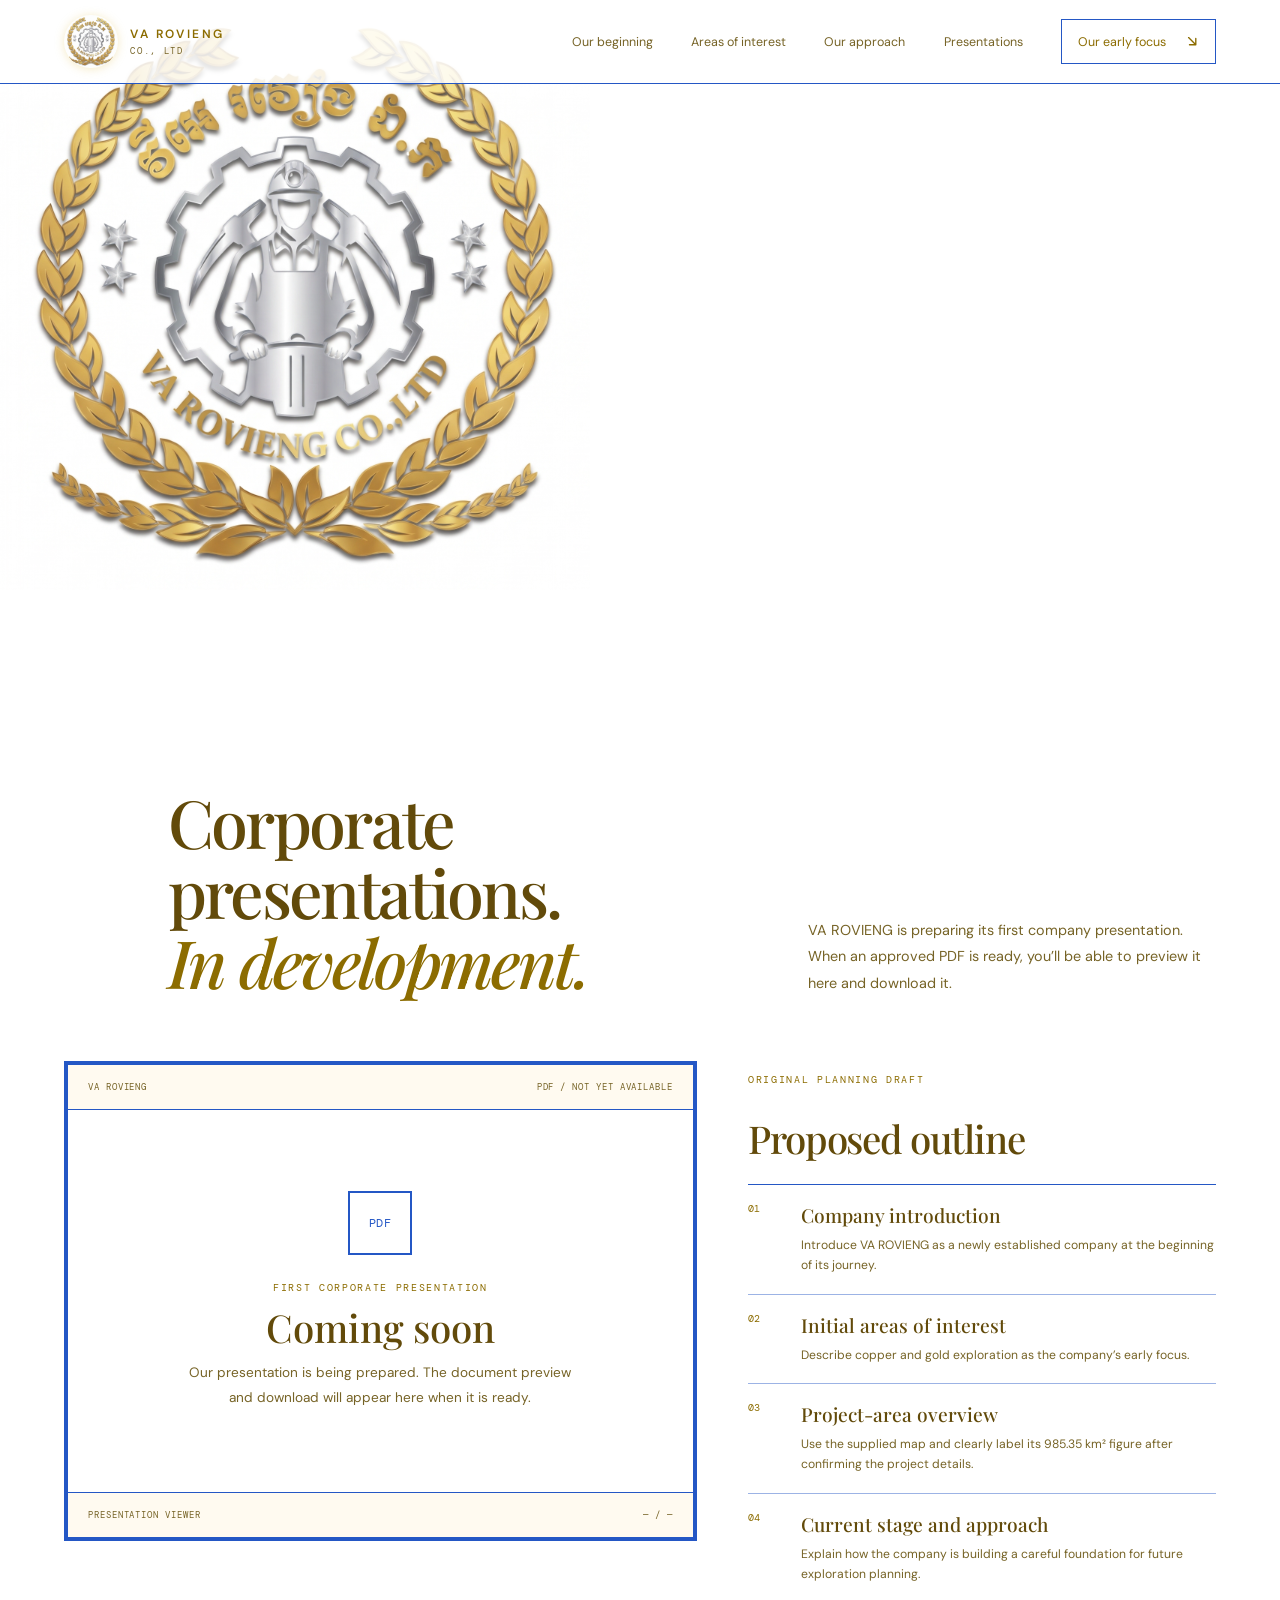
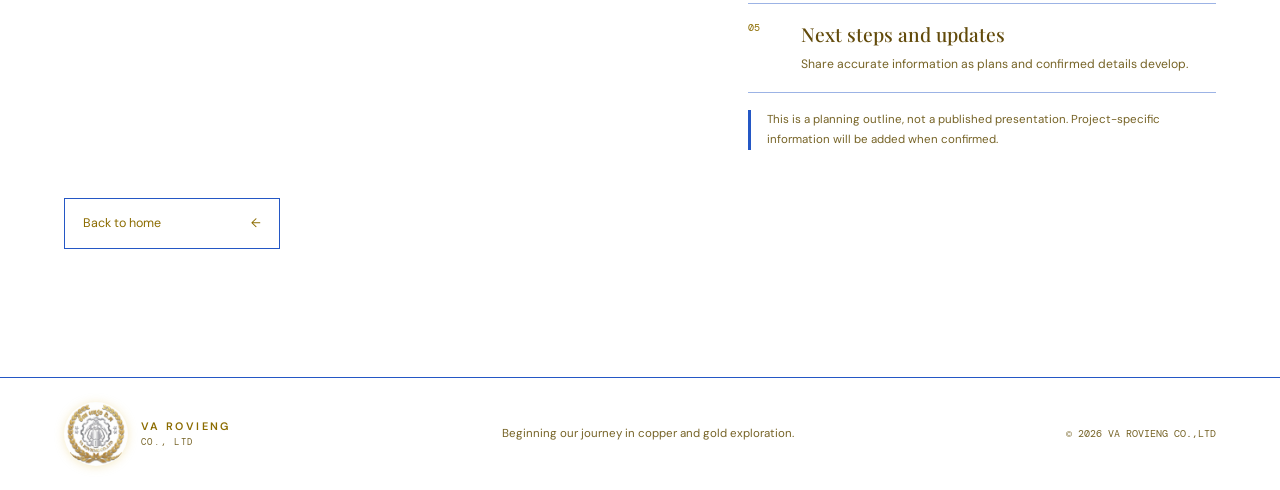
==== commit 0a8a256d: "Integrate Bootstrap and enhance navigation features Updated the presentations.html file to include B" ====
--- a/presentations.html
+++ b/presentations.html
@@ -21,11 +21,35 @@
       href="https://fonts.googleapis.com/css2?family=DM+Mono:wght@400;500&family=DM+Sans:wght@400;500;600;700&family=Playfair+Display:wght@500;600&display=swap"
       rel="stylesheet"
     />
+    <link rel="stylesheet" href="vendor/bootstrap-5.3.9/bootstrap.min.css" />
     <link rel="stylesheet" href="styles.css" />
+    <script src="vendor/bootstrap-5.3.9/bootstrap.bundle.min.js" defer></script>
     <script src="script.js" defer></script>
   </head>
   <body>
     <a class="skip-link" href="#main">Skip to content</a>
+
+    <div class="page-scrollbar">
+      <img class="page-scrollbar-logo" src="images/va-rovieng-logo-cropped.png" alt="" />
+      <div
+        class="page-scrollbar-track"
+        role="scrollbar"
+        tabindex="0"
+        aria-label="Page scroll position"
+        aria-controls="main"
+        aria-orientation="vertical"
+        aria-valuemin="0"
+        aria-valuemax="100"
+        aria-valuenow="0"
+      >
+        <span class="page-scrollbar-line" aria-hidden="true">
+          <span class="page-scrollbar-tick page-scrollbar-tick--quarter"></span>
+          <span class="page-scrollbar-tick page-scrollbar-tick--half"></span>
+          <span class="page-scrollbar-tick page-scrollbar-tick--three-quarter"></span>
+          <span class="page-scrollbar-thumb"></span>
+        </span>
+      </div>
+    </div>
 
     <header class="site-header">
       <div class="brand">
--- a/styles.css
+++ b/styles.css
@@ -263,7 +263,7 @@
   object-position: center 52%;
   filter: brightness(0.76);
   opacity: 0;
-  transition: opacity 1.2s ease;
+  transition: opacity 0.7s ease;
 }
 
 .hero-slide.is-active {
